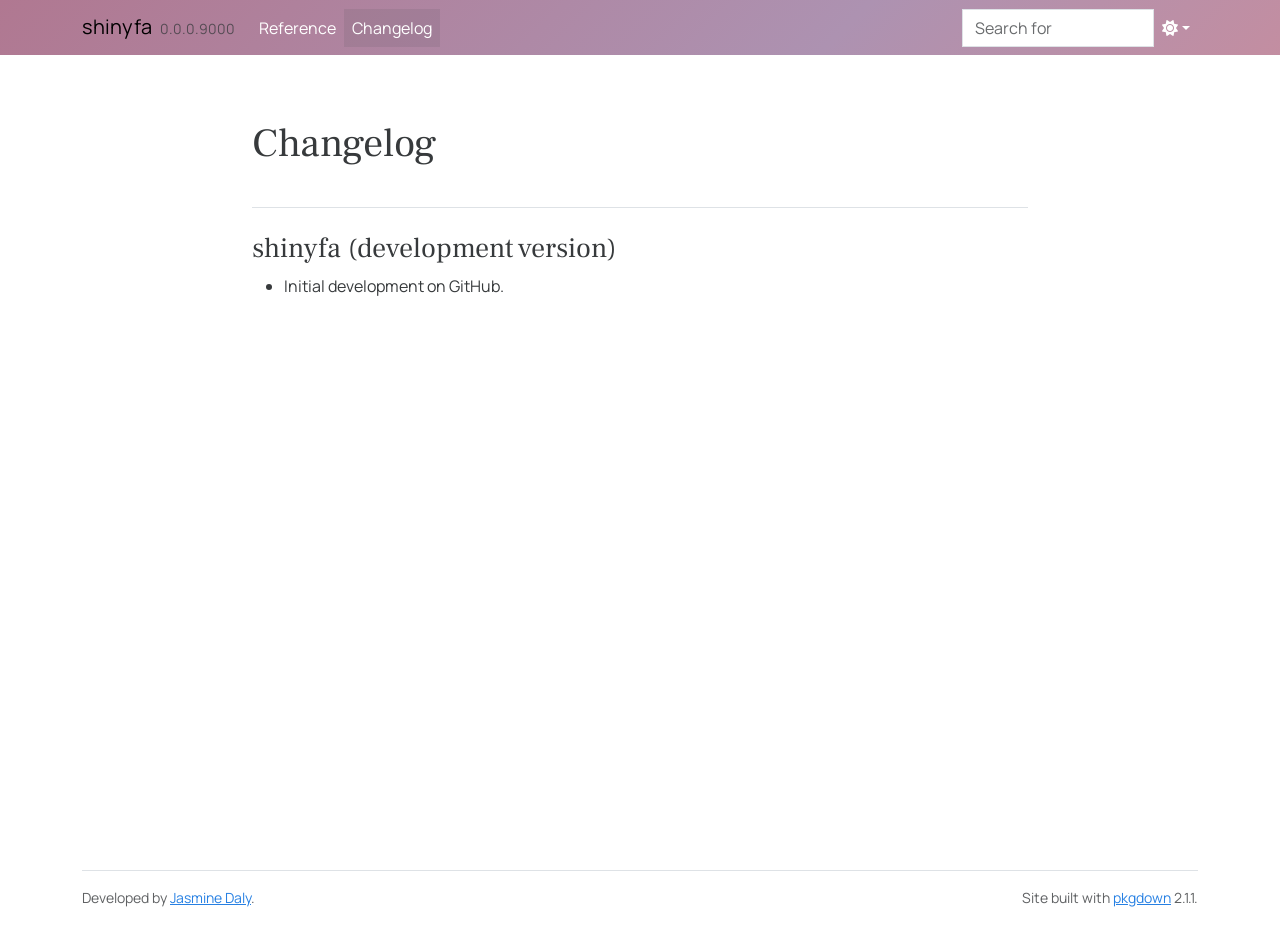
==== news/index.html @ 6a5ec62d "Deploying to gh-pages from @ dalyanalytics/shinyfa@bd648ef1d822976e173f4b2b2dd9120dbbefa6a3 🚀" ====
<!DOCTYPE html>
<!-- Generated by pkgdown: do not edit by hand --><html lang="en"><head><meta http-equiv="Content-Type" content="text/html; charset=UTF-8"><meta charset="utf-8"><meta http-equiv="X-UA-Compatible" content="IE=edge"><meta name="viewport" content="width=device-width, initial-scale=1, shrink-to-fit=no"><title>Changelog • shinyfa</title><script src="../lightswitch.js"></script><script src="../deps/jquery-3.6.0/jquery-3.6.0.min.js"></script><meta name="viewport" content="width=device-width, initial-scale=1, shrink-to-fit=no"><link href="../deps/bootstrap-5.3.1/bootstrap.min.css" rel="stylesheet"><script src="../deps/bootstrap-5.3.1/bootstrap.bundle.min.js"></script><link href="../deps/Manrope-0.4.9/font.css" rel="stylesheet"><link href="../deps/JetBrains_Mono-0.4.9/font.css" rel="stylesheet"><link href="../deps/Frank_Ruhl_Libre-0.4.9/font.css" rel="stylesheet"><link href="../deps/font-awesome-6.5.2/css/all.min.css" rel="stylesheet"><link href="../deps/font-awesome-6.5.2/css/v4-shims.min.css" rel="stylesheet"><script src="../deps/headroom-0.11.0/headroom.min.js"></script><script src="../deps/headroom-0.11.0/jQuery.headroom.min.js"></script><script src="../deps/bootstrap-toc-1.0.1/bootstrap-toc.min.js"></script><script src="../deps/clipboard.js-2.0.11/clipboard.min.js"></script><script src="../deps/search-1.0.0/autocomplete.jquery.min.js"></script><script src="../deps/search-1.0.0/fuse.min.js"></script><script src="../deps/search-1.0.0/mark.min.js"></script><!-- pkgdown --><script src="../pkgdown.js"></script><meta property="og:title" content="Changelog"></head><body><p>








  extra.css

  

  </p>
    <a href="#main" class="visually-hidden-focusable">Skip to contents</a>
    <style>
 .navbar {background: linear-gradient(-45deg, #F9B397, #D68A93, #AD92B1, #B07891); background-size: 200% 100%; animation: gradient 15s ease infinite;}
 @keyframes gradient { 0% { background-position: 0% 50%; } 50% { background-position: 100% 50%; } 100% { background-position: 0% 50%; }}
.navbar-nav .nav-link {color: white;}
</style><nav class="navbar navbar-expand-lg fixed-top " aria-label="Site navigation"><div class="container">

    <a class="navbar-brand me-2" href="../index.html">shinyfa</a>

    <small class="nav-text text-muted me-auto" data-bs-toggle="tooltip" data-bs-placement="bottom" title="">0.0.0.9000</small>


    <button class="navbar-toggler" type="button" data-bs-toggle="collapse" data-bs-target="#navbar" aria-controls="navbar" aria-expanded="false" aria-label="Toggle navigation">
      <span class="navbar-toggler-icon"></span>
    </button>

    <div id="navbar" class="collapse navbar-collapse ms-3">
      <ul class="navbar-nav me-auto"><li class="nav-item"><a class="nav-link" href="../reference/index.html">Reference</a></li>
<li class="active nav-item"><a class="nav-link" href="../news/index.html">Changelog</a></li>
      </ul><ul class="navbar-nav"><li class="nav-item"><form class="form-inline" role="search">
 <input class="form-control" type="search" name="search-input" id="search-input" autocomplete="off" aria-label="Search site" placeholder="Search for" data-search-index="../search.json"></form></li>
<li class="nav-item dropdown">
  <button class="nav-link dropdown-toggle" type="button" id="dropdown-lightswitch" data-bs-toggle="dropdown" aria-expanded="false" aria-haspopup="true" aria-label="Light switch"><span class="fa fa-sun"></span></button>
  <ul class="dropdown-menu dropdown-menu-end" aria-labelledby="dropdown-lightswitch"><li><button class="dropdown-item" data-bs-theme-value="light"><span class="fa fa-sun"></span> Light</button></li>
    <li><button class="dropdown-item" data-bs-theme-value="dark"><span class="fa fa-moon"></span> Dark</button></li>
    <li><button class="dropdown-item" data-bs-theme-value="auto"><span class="fa fa-adjust"></span> Auto</button></li>
  </ul></li>
      </ul></div>


  </div>
</nav><div class="container template-news">
<div class="row">
  <main id="main" class="col-md-9"><div class="page-header">

      <h1>Changelog</h1>

    </div>

    <div class="section level2">
<h2 class="pkg-version" data-toc-text="development version" id="shinyfa-development-version">shinyfa (development version)<a class="anchor" aria-label="anchor" href="#shinyfa-development-version"></a></h2>
<ul><li>Initial development on GitHub.</li>
</ul></div>
  </main></div>


    <footer><div class="pkgdown-footer-left">
  <p>Developed by <a href="https://www.dalyanalytics.com/" class="external-link">Jasmine Daly</a>.</p>
</div>

<div class="pkgdown-footer-right">
  <p>Site built with <a href="https://pkgdown.r-lib.org/" class="external-link">pkgdown</a> 2.1.1.</p>
</div>

    </footer></div>





  
</body></html>
---- deps/Manrope-0.4.9/font.css ----
/* cyrillic-ext */
@font-face {
  font-family: 'Manrope';
  font-style: normal;
  font-weight: 400;
  font-display: swap;
  src: url(xn7_YHE41ni1AdIRqAuZuw1Bx9mbZk79FN_P-bnBeA.woff2) format('woff2');
  unicode-range: U+0460-052F, U+1C80-1C8A, U+20B4, U+2DE0-2DFF, U+A640-A69F, U+FE2E-FE2F;
}
/* cyrillic */
@font-face {
  font-family: 'Manrope';
  font-style: normal;
  font-weight: 400;
  font-display: swap;
  src: url(xn7_YHE41ni1AdIRqAuZuw1Bx9mbZk79FN_G-bnBeA.woff2) format('woff2');
  unicode-range: U+0301, U+0400-045F, U+0490-0491, U+04B0-04B1, U+2116;
}
/* greek */
@font-face {
  font-family: 'Manrope';
  font-style: normal;
  font-weight: 400;
  font-display: swap;
  src: url(xn7_YHE41ni1AdIRqAuZuw1Bx9mbZk79FN_B-bnBeA.woff2) format('woff2');
  unicode-range: U+0370-0377, U+037A-037F, U+0384-038A, U+038C, U+038E-03A1, U+03A3-03FF;
}
/* vietnamese */
@font-face {
  font-family: 'Manrope';
  font-style: normal;
  font-weight: 400;
  font-display: swap;
  src: url(xn7_YHE41ni1AdIRqAuZuw1Bx9mbZk79FN_N-bnBeA.woff2) format('woff2');
  unicode-range: U+0102-0103, U+0110-0111, U+0128-0129, U+0168-0169, U+01A0-01A1, U+01AF-01B0, U+0300-0301, U+0303-0304, U+0308-0309, U+0323, U+0329, U+1EA0-1EF9, U+20AB;
}
/* latin-ext */
@font-face {
  font-family: 'Manrope';
  font-style: normal;
  font-weight: 400;
  font-display: swap;
  src: url(xn7_YHE41ni1AdIRqAuZuw1Bx9mbZk79FN_M-bnBeA.woff2) format('woff2');
  unicode-range: U+0100-02BA, U+02BD-02C5, U+02C7-02CC, U+02CE-02D7, U+02DD-02FF, U+0304, U+0308, U+0329, U+1D00-1DBF, U+1E00-1E9F, U+1EF2-1EFF, U+2020, U+20A0-20AB, U+20AD-20C0, U+2113, U+2C60-2C7F, U+A720-A7FF;
}
/* latin */
@font-face {
  font-family: 'Manrope';
  font-style: normal;
  font-weight: 400;
  font-display: swap;
  src: url(xn7_YHE41ni1AdIRqAuZuw1Bx9mbZk79FN_C-bk.woff2) format('woff2');
  unicode-range: U+0000-00FF, U+0131, U+0152-0153, U+02BB-02BC, U+02C6, U+02DA, U+02DC, U+0304, U+0308, U+0329, U+2000-206F, U+20AC, U+2122, U+2191, U+2193, U+2212, U+2215, U+FEFF, U+FFFD;
}
---- deps/JetBrains_Mono-0.4.9/font.css ----
/* cyrillic-ext */
@font-face {
  font-family: 'JetBrains Mono';
  font-style: normal;
  font-weight: 400;
  font-display: swap;
  src: url(tDbY2o-flEEny0FZhsfKu5WU4zr3E_BX0PnT8RD8yKxTN1OVgaY.woff2) format('woff2');
  unicode-range: U+0460-052F, U+1C80-1C8A, U+20B4, U+2DE0-2DFF, U+A640-A69F, U+FE2E-FE2F;
}
/* cyrillic */
@font-face {
  font-family: 'JetBrains Mono';
  font-style: normal;
  font-weight: 400;
  font-display: swap;
  src: url(tDbY2o-flEEny0FZhsfKu5WU4zr3E_BX0PnT8RD8yKxTPlOVgaY.woff2) format('woff2');
  unicode-range: U+0301, U+0400-045F, U+0490-0491, U+04B0-04B1, U+2116;
}
/* greek */
@font-face {
  font-family: 'JetBrains Mono';
  font-style: normal;
  font-weight: 400;
  font-display: swap;
  src: url(tDbY2o-flEEny0FZhsfKu5WU4zr3E_BX0PnT8RD8yKxTOVOVgaY.woff2) format('woff2');
  unicode-range: U+0370-0377, U+037A-037F, U+0384-038A, U+038C, U+038E-03A1, U+03A3-03FF;
}
/* vietnamese */
@font-face {
  font-family: 'JetBrains Mono';
  font-style: normal;
  font-weight: 400;
  font-display: swap;
  src: url(tDbY2o-flEEny0FZhsfKu5WU4zr3E_BX0PnT8RD8yKxTNVOVgaY.woff2) format('woff2');
  unicode-range: U+0102-0103, U+0110-0111, U+0128-0129, U+0168-0169, U+01A0-01A1, U+01AF-01B0, U+0300-0301, U+0303-0304, U+0308-0309, U+0323, U+0329, U+1EA0-1EF9, U+20AB;
}
/* latin-ext */
@font-face {
  font-family: 'JetBrains Mono';
  font-style: normal;
  font-weight: 400;
  font-display: swap;
  src: url(tDbY2o-flEEny0FZhsfKu5WU4zr3E_BX0PnT8RD8yKxTNFOVgaY.woff2) format('woff2');
  unicode-range: U+0100-02BA, U+02BD-02C5, U+02C7-02CC, U+02CE-02D7, U+02DD-02FF, U+0304, U+0308, U+0329, U+1D00-1DBF, U+1E00-1E9F, U+1EF2-1EFF, U+2020, U+20A0-20AB, U+20AD-20C0, U+2113, U+2C60-2C7F, U+A720-A7FF;
}
/* latin */
@font-face {
  font-family: 'JetBrains Mono';
  font-style: normal;
  font-weight: 400;
  font-display: swap;
  src: url(tDbY2o-flEEny0FZhsfKu5WU4zr3E_BX0PnT8RD8yKxTOlOV.woff2) format('woff2');
  unicode-range: U+0000-00FF, U+0131, U+0152-0153, U+02BB-02BC, U+02C6, U+02DA, U+02DC, U+0304, U+0308, U+0329, U+2000-206F, U+20AC, U+2122, U+2191, U+2193, U+2212, U+2215, U+FEFF, U+FFFD;
}
---- deps/Frank_Ruhl_Libre-0.4.9/font.css ----
/* hebrew */
@font-face {
  font-family: 'Frank Ruhl Libre';
  font-style: normal;
  font-weight: 400;
  font-display: swap;
  src: url(j8_96_fAw7jrcalD7oKYNX0QfAnPcbzNEEB7OoicBw7FYWqVNRVGEQ.woff2) format('woff2');
  unicode-range: U+0307-0308, U+0590-05FF, U+200C-2010, U+20AA, U+25CC, U+FB1D-FB4F;
}
/* latin-ext */
@font-face {
  font-family: 'Frank Ruhl Libre';
  font-style: normal;
  font-weight: 400;
  font-display: swap;
  src: url(j8_96_fAw7jrcalD7oKYNX0QfAnPcbzNEEB7OoicBw7FYWqZNRVGEQ.woff2) format('woff2');
  unicode-range: U+0100-02BA, U+02BD-02C5, U+02C7-02CC, U+02CE-02D7, U+02DD-02FF, U+0304, U+0308, U+0329, U+1D00-1DBF, U+1E00-1E9F, U+1EF2-1EFF, U+2020, U+20A0-20AB, U+20AD-20C0, U+2113, U+2C60-2C7F, U+A720-A7FF;
}
/* latin */
@font-face {
  font-family: 'Frank Ruhl Libre';
  font-style: normal;
  font-weight: 400;
  font-display: swap;
  src: url(j8_96_fAw7jrcalD7oKYNX0QfAnPcbzNEEB7OoicBw7FYWqXNRU.woff2) format('woff2');
  unicode-range: U+0000-00FF, U+0131, U+0152-0153, U+02BB-02BC, U+02C6, U+02DA, U+02DC, U+0304, U+0308, U+0329, U+2000-206F, U+20AC, U+2122, U+2191, U+2193, U+2212, U+2215, U+FEFF, U+FFFD;
}
---- deps/font-awesome-6.5.2/css/v4-shims.min.css ----
/*!
 * Font Awesome Free 6.5.2 by @fontawesome - https://fontawesome.com
 * License - https://fontawesome.com/license/free (Icons: CC BY 4.0, Fonts: SIL OFL 1.1, Code: MIT License)
 * Copyright 2024 Fonticons, Inc.
 */
.fa.fa-glass:before{content:"\f000"}.fa.fa-envelope-o{font-family:"Font Awesome 6 Free";font-weight:400}.fa.fa-envelope-o:before{content:"\f0e0"}.fa.fa-star-o{font-family:"Font Awesome 6 Free";font-weight:400}.fa.fa-star-o:before{content:"\f005"}.fa.fa-close:before,.fa.fa-remove:before{content:"\f00d"}.fa.fa-gear:before{content:"\f013"}.fa.fa-trash-o{font-family:"Font Awesome 6 Free";font-weight:400}.fa.fa-trash-o:before{content:"\f2ed"}.fa.fa-home:before{content:"\f015"}.fa.fa-file-o{font-family:"Font Awesome 6 Free";font-weight:400}.fa.fa-file-o:before{content:"\f15b"}.fa.fa-clock-o{font-family:"Font Awesome 6 Free";font-weight:400}.fa.fa-clock-o:before{content:"\f017"}.fa.fa-arrow-circle-o-down{font-family:"Font Awesome 6 Free";font-weight:400}.fa.fa-arrow-circle-o-down:before{content:"\f358"}.fa.fa-arrow-circle-o-up{font-family:"Font Awesome 6 Free";font-weight:400}.fa.fa-arrow-circle-o-up:before{content:"\f35b"}.fa.fa-play-circle-o{font-family:"Font Awesome 6 Free";font-weight:400}.fa.fa-play-circle-o:before{content:"\f144"}.fa.fa-repeat:before,.fa.fa-rotate-right:before{content:"\f01e"}.fa.fa-refresh:before{content:"\f021"}.fa.fa-list-alt{font-family:"Font Awesome 6 Free";font-weight:400}.fa.fa-list-alt:before{content:"\f022"}.fa.fa-dedent:before{content:"\f03b"}.fa.fa-video-camera:before{content:"\f03d"}.fa.fa-picture-o{font-family:"Font Awesome 6 Free";font-weight:400}.fa.fa-picture-o:before{content:"\f03e"}.fa.fa-photo{font-family:"Font Awesome 6 Free";font-weight:400}.fa.fa-photo:before{content:"\f03e"}.fa.fa-image{font-family:"Font Awesome 6 Free";font-weight:400}.fa.fa-image:before{content:"\f03e"}.fa.fa-map-marker:before{content:"\f3c5"}.fa.fa-pencil-square-o{font-family:"Font Awesome 6 Free";font-weight:400}.fa.fa-pencil-square-o:before{content:"\f044"}.fa.fa-edit{font-family:"Font Awesome 6 Free";font-weight:400}.fa.fa-edit:before{content:"\f044"}.fa.fa-share-square-o:before{content:"\f14d"}.fa.fa-check-square-o{font-family:"Font Awesome 6 Free";font-weight:400}.fa.fa-check-square-o:before{content:"\f14a"}.fa.fa-arrows:before{content:"\f0b2"}.fa.fa-times-circle-o{font-family:"Font Awesome 6 Free";font-weight:400}.fa.fa-times-circle-o:before{content:"\f057"}.fa.fa-check-circle-o{font-family:"Font Awesome 6 Free";font-weight:400}.fa.fa-check-circle-o:before{content:"\f058"}.fa.fa-mail-forward:before{content:"\f064"}.fa.fa-expand:before{content:"\f424"}.fa.fa-compress:before{content:"\f422"}.fa.fa-eye,.fa.fa-eye-slash{font-family:"Font Awesome 6 Free";font-weight:400}.fa.fa-warning:before{content:"\f071"}.fa.fa-calendar:before{content:"\f073"}.fa.fa-arrows-v:before{content:"\f338"}.fa.fa-arrows-h:before{content:"\f337"}.fa.fa-bar-chart-o:before,.fa.fa-bar-chart:before{content:"\e0e3"}.fa.fa-twitter-square{font-family:"Font Awesome 6 Brands";font-weight:400}.fa.fa-twitter-square:before{content:"\f081"}.fa.fa-facebook-square{font-family:"Font Awesome 6 Brands";font-weight:400}.fa.fa-facebook-square:before{content:"\f082"}.fa.fa-gears:before{content:"\f085"}.fa.fa-thumbs-o-up{font-family:"Font Awesome 6 Free";font-weight:400}.fa.fa-thumbs-o-up:before{content:"\f164"}.fa.fa-thumbs-o-down{font-family:"Font Awesome 6 Free";font-weight:400}.fa.fa-thumbs-o-down:before{content:"\f165"}.fa.fa-heart-o{font-family:"Font Awesome 6 Free";font-weight:400}.fa.fa-heart-o:before{content:"\f004"}.fa.fa-sign-out:before{content:"\f2f5"}.fa.fa-linkedin-square{font-family:"Font Awesome 6 Brands";font-weight:400}.fa.fa-linkedin-square:before{content:"\f08c"}.fa.fa-thumb-tack:before{content:"\f08d"}.fa.fa-external-link:before{content:"\f35d"}.fa.fa-sign-in:before{content:"\f2f6"}.fa.fa-github-square{font-family:"Font Awesome 6 Brands";font-weight:400}.fa.fa-github-square:before{content:"\f092"}.fa.fa-lemon-o{font-family:"Font Awesome 6 Free";font-weight:400}.fa.fa-lemon-o:before{content:"\f094"}.fa.fa-square-o{font-family:"Font Awesome 6 Free";font-weight:400}.fa.fa-square-o:before{content:"\f0c8"}.fa.fa-bookmark-o{font-family:"Font Awesome 6 Free";font-weight:400}.fa.fa-bookmark-o:before{content:"\f02e"}.fa.fa-facebook,.fa.fa-twitter{font-family:"Font Awesome 6 Brands";font-weight:400}.fa.fa-facebook:before{content:"\f39e"}.fa.fa-facebook-f{font-family:"Font Awesome 6 Brands";font-weight:400}.fa.fa-facebook-f:before{content:"\f39e"}.fa.fa-github{font-family:"Font Awesome 6 Brands";font-weight:400}.fa.fa-credit-card{font-family:"Font Awesome 6 Free";font-weight:400}.fa.fa-feed:before{content:"\f09e"}.fa.fa-hdd-o{font-family:"Font Awesome 6 Free";font-weight:400}.fa.fa-hdd-o:before{content:"\f0a0"}.fa.fa-hand-o-right{font-family:"Font Awesome 6 Free";font-weight:400}.fa.fa-hand-o-right:before{content:"\f0a4"}.fa.fa-hand-o-left{font-family:"Font Awesome 6 Free";font-weight:400}.fa.fa-hand-o-left:before{content:"\f0a5"}.fa.fa-hand-o-up{font-family:"Font Awesome 6 Free";font-weight:400}.fa.fa-hand-o-up:before{content:"\f0a6"}.fa.fa-hand-o-down{font-family:"Font Awesome 6 Free";font-weight:400}.fa.fa-hand-o-down:before{content:"\f0a7"}.fa.fa-globe:before{content:"\f57d"}.fa.fa-tasks:before{content:"\f828"}.fa.fa-arrows-alt:before{content:"\f31e"}.fa.fa-group:before{content:"\f0c0"}.fa.fa-chain:before{content:"\f0c1"}.fa.fa-cut:before{content:"\f0c4"}.fa.fa-files-o{font-family:"Font Awesome 6 Free";font-weight:400}.fa.fa-files-o:before{content:"\f0c5"}.fa.fa-floppy-o{font-family:"Font Awesome 6 Free";font-weight:400}.fa.fa-floppy-o:before{content:"\f0c7"}.fa.fa-save{font-family:"Font Awesome 6 Free";font-weight:400}.fa.fa-save:before{content:"\f0c7"}.fa.fa-navicon:before,.fa.fa-reorder:before{content:"\f0c9"}.fa.fa-magic:before{content:"\e2ca"}.fa.fa-pinterest,.fa.fa-pinterest-square{font-family:"Font Awesome 6 Brands";font-weight:400}.fa.fa-pinterest-square:before{content:"\f0d3"}.fa.fa-google-plus-square{font-family:"Font Awesome 6 Brands";font-weight:400}.fa.fa-google-plus-square:before{content:"\f0d4"}.fa.fa-google-plus{font-family:"Font Awesome 6 Brands";font-weight:400}.fa.fa-google-plus:before{content:"\f0d5"}.fa.fa-money:before{content:"\f3d1"}.fa.fa-unsorted:before{content:"\f0dc"}.fa.fa-sort-desc:before{content:"\f0dd"}.fa.fa-sort-asc:before{content:"\f0de"}.fa.fa-linkedin{font-family:"Font Awesome 6 Brands";font-weight:400}.fa.fa-linkedin:before{content:"\f0e1"}.fa.fa-rotate-left:before{content:"\f0e2"}.fa.fa-legal:before{content:"\f0e3"}.fa.fa-dashboard:before,.fa.fa-tachometer:before{content:"\f625"}.fa.fa-comment-o{font-family:"Font Awesome 6 Free";font-weight:400}.fa.fa-comment-o:before{content:"\f075"}.fa.fa-comments-o{font-family:"Font Awesome 6 Free";font-weight:400}.fa.fa-comments-o:before{content:"\f086"}.fa.fa-flash:before{content:"\f0e7"}.fa.fa-clipboard:before{content:"\f0ea"}.fa.fa-lightbulb-o{font-family:"Font Awesome 6 Free";font-weight:400}.fa.fa-lightbulb-o:before{content:"\f0eb"}.fa.fa-exchange:before{content:"\f362"}.fa.fa-cloud-download:before{content:"\f0ed"}.fa.fa-cloud-upload:before{content:"\f0ee"}.fa.fa-bell-o{font-family:"Font Awesome 6 Free";font-weight:400}.fa.fa-bell-o:before{content:"\f0f3"}.fa.fa-cutlery:before{content:"\f2e7"}.fa.fa-file-text-o{font-family:"Font Awesome 6 Free";font-weight:400}.fa.fa-file-text-o:before{content:"\f15c"}.fa.fa-building-o{font-family:"Font Awesome 6 Free";font-weight:400}.fa.fa-building-o:before{content:"\f1ad"}.fa.fa-hospital-o{font-family:"Font Awesome 6 Free";font-weight:400}.fa.fa-hospital-o:before{content:"\f0f8"}.fa.fa-tablet:before{content:"\f3fa"}.fa.fa-mobile-phone:before,.fa.fa-mobile:before{content:"\f3cd"}.fa.fa-circle-o{font-family:"Font Awesome 6 Free";font-weight:400}.fa.fa-circle-o:before{content:"\f111"}.fa.fa-mail-reply:before{content:"\f3e5"}.fa.fa-github-alt{font-family:"Font Awesome 6 Brands";font-weight:400}.fa.fa-folder-o{font-family:"Font Awesome 6 Free";font-weight:400}.fa.fa-folder-o:before{content:"\f07b"}.fa.fa-folder-open-o{font-family:"Font Awesome 6 Free";font-weight:400}.fa.fa-folder-open-o:before{content:"\f07c"}.fa.fa-smile-o{font-family:"Font Awesome 6 Free";font-weight:400}.fa.fa-smile-o:before{content:"\f118"}.fa.fa-frown-o{font-family:"Font Awesome 6 Free";font-weight:400}.fa.fa-frown-o:before{content:"\f119"}.fa.fa-meh-o{font-family:"Font Awesome 6 Free";font-weight:400}.fa.fa-meh-o:before{content:"\f11a"}.fa.fa-keyboard-o{font-family:"Font Awesome 6 Free";font-weight:400}.fa.fa-keyboard-o:before{content:"\f11c"}.fa.fa-flag-o{font-family:"Font Awesome 6 Free";font-weight:400}.fa.fa-flag-o:before{content:"\f024"}.fa.fa-mail-reply-all:before{content:"\f122"}.fa.fa-star-half-o{font-family:"Font Awesome 6 Free";font-weight:400}.fa.fa-star-half-o:before{content:"\f5c0"}.fa.fa-star-half-empty{font-family:"Font Awesome 6 Free";font-weight:400}.fa.fa-star-half-empty:before{content:"\f5c0"}.fa.fa-star-half-full{font-family:"Font Awesome 6 Free";font-weight:400}.fa.fa-star-half-full:before{content:"\f5c0"}.fa.fa-code-fork:before{content:"\f126"}.fa.fa-chain-broken:before,.fa.fa-unlink:before{content:"\f127"}.fa.fa-calendar-o{font-family:"Font Awesome 6 Free";font-weight:400}.fa.fa-calendar-o:before{content:"\f133"}.fa.fa-css3,.fa.fa-html5,.fa.fa-maxcdn{font-family:"Font Awesome 6 Brands";font-weight:400}.fa.fa-unlock-alt:before{content:"\f09c"}.fa.fa-minus-square-o{font-family:"Font Awesome 6 Free";font-weight:400}.fa.fa-minus-square-o:before{content:"\f146"}.fa.fa-level-up:before{content:"\f3bf"}.fa.fa-level-down:before{content:"\f3be"}.fa.fa-pencil-square:before{content:"\f14b"}.fa.fa-external-link-square:before{content:"\f360"}.fa.fa-compass{font-family:"Font Awesome 6 Free";font-weight:400}.fa.fa-caret-square-o-down{font-family:"Font Awesome 6 Free";font-weight:400}.fa.fa-caret-square-o-down:before{content:"\f150"}.fa.fa-toggle-down{font-family:"Font Awesome 6 Free";font-weight:400}.fa.fa-toggle-down:before{content:"\f150"}.fa.fa-caret-square-o-up{font-family:"Font Awesome 6 Free";font-weight:400}.fa.fa-caret-square-o-up:before{content:"\f151"}.fa.fa-toggle-up{font-family:"Font Awesome 6 Free";font-weight:400}.fa.fa-toggle-up:before{content:"\f151"}.fa.fa-caret-square-o-right{font-family:"Font Awesome 6 Free";font-weight:400}.fa.fa-caret-square-o-right:before{content:"\f152"}.fa.fa-toggle-right{font-family:"Font Awesome 6 Free";font-weight:400}.fa.fa-toggle-right:before{content:"\f152"}.fa.fa-eur:before,.fa.fa-euro:before{content:"\f153"}.fa.fa-gbp:before{content:"\f154"}.fa.fa-dollar:before,.fa.fa-usd:before{content:"\24"}.fa.fa-inr:before,.fa.fa-rupee:before{content:"\e1bc"}.fa.fa-cny:before,.fa.fa-jpy:before,.fa.fa-rmb:before,.fa.fa-yen:before{content:"\f157"}.fa.fa-rouble:before,.fa.fa-rub:before,.fa.fa-ruble:before{content:"\f158"}.fa.fa-krw:before,.fa.fa-won:before{content:"\f159"}.fa.fa-bitcoin,.fa.fa-btc{font-family:"Font Awesome 6 Brands";font-weight:400}.fa.fa-bitcoin:before{content:"\f15a"}.fa.fa-file-text:before{content:"\f15c"}.fa.fa-sort-alpha-asc:before{content:"\f15d"}.fa.fa-sort-alpha-desc:before{content:"\f881"}.fa.fa-sort-amount-asc:before{content:"\f884"}.fa.fa-sort-amount-desc:before{content:"\f160"}.fa.fa-sort-numeric-asc:before{content:"\f162"}.fa.fa-sort-numeric-desc:before{content:"\f886"}.fa.fa-youtube-square{font-family:"Font Awesome 6 Brands";font-weight:400}.fa.fa-youtube-square:before{content:"\f431"}.fa.fa-xing,.fa.fa-xing-square,.fa.fa-youtube{font-family:"Font Awesome 6 Brands";font-weight:400}.fa.fa-xing-square:before{content:"\f169"}.fa.fa-youtube-play{font-family:"Font Awesome 6 Brands";font-weight:400}.fa.fa-youtube-play:before{content:"\f167"}.fa.fa-adn,.fa.fa-bitbucket,.fa.fa-bitbucket-square,.fa.fa-dropbox,.fa.fa-flickr,.fa.fa-instagram,.fa.fa-stack-overflow{font-family:"Font Awesome 6 Brands";font-weight:400}.fa.fa-bitbucket-square:before{content:"\f171"}.fa.fa-tumblr,.fa.fa-tumblr-square{font-family:"Font Awesome 6 Brands";font-weight:400}.fa.fa-tumblr-square:before{content:"\f174"}.fa.fa-long-arrow-down:before{content:"\f309"}.fa.fa-long-arrow-up:before{content:"\f30c"}.fa.fa-long-arrow-left:before{content:"\f30a"}.fa.fa-long-arrow-right:before{content:"\f30b"}.fa.fa-android,.fa.fa-apple,.fa.fa-dribbble,.fa.fa-foursquare,.fa.fa-gittip,.fa.fa-gratipay,.fa.fa-linux,.fa.fa-skype,.fa.fa-trello,.fa.fa-windows{font-family:"Font Awesome 6 Brands";font-weight:400}.fa.fa-gittip:before{content:"\f184"}.fa.fa-sun-o{font-family:"Font Awesome 6 Free";font-weight:400}.fa.fa-sun-o:before{content:"\f185"}.fa.fa-moon-o{font-family:"Font Awesome 6 Free";font-weight:400}.fa.fa-moon-o:before{content:"\f186"}.fa.fa-pagelines,.fa.fa-renren,.fa.fa-stack-exchange,.fa.fa-vk,.fa.fa-weibo{font-family:"Font Awesome 6 Brands";font-weight:400}.fa.fa-arrow-circle-o-right{font-family:"Font Awesome 6 Free";font-weight:400}.fa.fa-arrow-circle-o-right:before{content:"\f35a"}.fa.fa-arrow-circle-o-left{font-family:"Font Awesome 6 Free";font-weight:400}.fa.fa-arrow-circle-o-left:before{content:"\f359"}.fa.fa-caret-square-o-left{font-family:"Font Awesome 6 Free";font-weight:400}.fa.fa-caret-square-o-left:before{content:"\f191"}.fa.fa-toggle-left{font-family:"Font Awesome 6 Free";font-weight:400}.fa.fa-toggle-left:before{content:"\f191"}.fa.fa-dot-circle-o{font-family:"Font Awesome 6 Free";font-weight:400}.fa.fa-dot-circle-o:before{content:"\f192"}.fa.fa-vimeo-square{font-family:"Font Awesome 6 Brands";font-weight:400}.fa.fa-vimeo-square:before{content:"\f194"}.fa.fa-try:before,.fa.fa-turkish-lira:before{content:"\e2bb"}.fa.fa-plus-square-o{font-family:"Font Awesome 6 Free";font-weight:400}.fa.fa-plus-square-o:before{content:"\f0fe"}.fa.fa-openid,.fa.fa-slack,.fa.fa-wordpress{font-family:"Font Awesome 6 Brands";font-weight:400}.fa.fa-bank:before,.fa.fa-institution:before{content:"\f19c"}.fa.fa-mortar-board:before{content:"\f19d"}.fa.fa-google,.fa.fa-reddit,.fa.fa-reddit-square,.fa.fa-yahoo{font-family:"Font Awesome 6 Brands";font-weight:400}.fa.fa-reddit-square:before{content:"\f1a2"}.fa.fa-behance,.fa.fa-behance-square,.fa.fa-delicious,.fa.fa-digg,.fa.fa-drupal,.fa.fa-joomla,.fa.fa-pied-piper-alt,.fa.fa-pied-piper-pp,.fa.fa-stumbleupon,.fa.fa-stumbleupon-circle{font-family:"Font Awesome 6 Brands";font-weight:400}.fa.fa-behance-square:before{content:"\f1b5"}.fa.fa-steam,.fa.fa-steam-square{font-family:"Font Awesome 6 Brands";font-weight:400}.fa.fa-steam-square:before{content:"\f1b7"}.fa.fa-automobile:before{content:"\f1b9"}.fa.fa-cab:before{content:"\f1ba"}.fa.fa-deviantart,.fa.fa-soundcloud,.fa.fa-spotify{font-family:"Font Awesome 6 Brands";font-weight:400}.fa.fa-file-pdf-o{font-family:"Font Awesome 6 Free";font-weight:400}.fa.fa-file-pdf-o:before{content:"\f1c1"}.fa.fa-file-word-o{font-family:"Font Awesome 6 Free";font-weight:400}.fa.fa-file-word-o:before{content:"\f1c2"}.fa.fa-file-excel-o{font-family:"Font Awesome 6 Free";font-weight:400}.fa.fa-file-excel-o:before{content:"\f1c3"}.fa.fa-file-powerpoint-o{font-family:"Font Awesome 6 Free";font-weight:400}.fa.fa-file-powerpoint-o:before{content:"\f1c4"}.fa.fa-file-image-o{font-family:"Font Awesome 6 Free";font-weight:400}.fa.fa-file-image-o:before{content:"\f1c5"}.fa.fa-file-photo-o{font-family:"Font Awesome 6 Free";font-weight:400}.fa.fa-file-photo-o:before{content:"\f1c5"}.fa.fa-file-picture-o{font-family:"Font Awesome 6 Free";font-weight:400}.fa.fa-file-picture-o:before{content:"\f1c5"}.fa.fa-file-archive-o{font-family:"Font Awesome 6 Free";font-weight:400}.fa.fa-file-archive-o:before{content:"\f1c6"}.fa.fa-file-zip-o{font-family:"Font Awesome 6 Free";font-weight:400}.fa.fa-file-zip-o:before{content:"\f1c6"}.fa.fa-file-audio-o{font-family:"Font Awesome 6 Free";font-weight:400}.fa.fa-file-audio-o:before{content:"\f1c7"}.fa.fa-file-sound-o{font-family:"Font Awesome 6 Free";font-weight:400}.fa.fa-file-sound-o:before{content:"\f1c7"}.fa.fa-file-video-o{font-family:"Font Awesome 6 Free";font-weight:400}.fa.fa-file-video-o:before{content:"\f1c8"}.fa.fa-file-movie-o{font-family:"Font Awesome 6 Free";font-weight:400}.fa.fa-file-movie-o:before{content:"\f1c8"}.fa.fa-file-code-o{font-family:"Font Awesome 6 Free";font-weight:400}.fa.fa-file-code-o:before{content:"\f1c9"}.fa.fa-codepen,.fa.fa-jsfiddle,.fa.fa-vine{font-family:"Font Awesome 6 Brands";font-weight:400}.fa.fa-life-bouy:before,.fa.fa-life-buoy:before,.fa.fa-life-saver:before,.fa.fa-support:before{content:"\f1cd"}.fa.fa-circle-o-notch:before{content:"\f1ce"}.fa.fa-ra,.fa.fa-rebel{font-family:"Font Awesome 6 Brands";font-weight:400}.fa.fa-ra:before{content:"\f1d0"}.fa.fa-resistance{font-family:"Font Awesome 6 Brands";font-weight:400}.fa.fa-resistance:before{content:"\f1d0"}.fa.fa-empire,.fa.fa-ge{font-family:"Font Awesome 6 Brands";font-weight:400}.fa.fa-ge:before{content:"\f1d1"}.fa.fa-git-square{font-family:"Font Awesome 6 Brands";font-weight:400}.fa.fa-git-square:before{content:"\f1d2"}.fa.fa-git,.fa.fa-hacker-news,.fa.fa-y-combinator-square{font-family:"Font Awesome 6 Brands";font-weight:400}.fa.fa-y-combinator-square:before{content:"\f1d4"}.fa.fa-yc-square{font-family:"Font Awesome 6 Brands";font-weight:400}.fa.fa-yc-square:before{content:"\f1d4"}.fa.fa-qq,.fa.fa-tencent-weibo,.fa.fa-wechat,.fa.fa-weixin{font-family:"Font Awesome 6 Brands";font-weight:400}.fa.fa-wechat:before{content:"\f1d7"}.fa.fa-send:before{content:"\f1d8"}.fa.fa-paper-plane-o{font-family:"Font Awesome 6 Free";font-weight:400}.fa.fa-paper-plane-o:before{content:"\f1d8"}.fa.fa-send-o{font-family:"Font Awesome 6 Free";font-weight:400}.fa.fa-send-o:before{content:"\f1d8"}.fa.fa-circle-thin{font-family:"Font Awesome 6 Free";font-weight:400}.fa.fa-circle-thin:before{content:"\f111"}.fa.fa-header:before{content:"\f1dc"}.fa.fa-futbol-o{font-family:"Font Awesome 6 Free";font-weight:400}.fa.fa-futbol-o:before{content:"\f1e3"}.fa.fa-soccer-ball-o{font-family:"Font Awesome 6 Free";font-weight:400}.fa.fa-soccer-ball-o:before{content:"\f1e3"}.fa.fa-slideshare,.fa.fa-twitch,.fa.fa-yelp{font-family:"Font Awesome 6 Brands";font-weight:400}.fa.fa-newspaper-o{font-family:"Font Awesome 6 Free";font-weight:400}.fa.fa-newspaper-o:before{content:"\f1ea"}.fa.fa-cc-amex,.fa.fa-cc-discover,.fa.fa-cc-mastercard,.fa.fa-cc-paypal,.fa.fa-cc-stripe,.fa.fa-cc-visa,.fa.fa-google-wallet,.fa.fa-paypal{font-family:"Font Awesome 6 Brands";font-weight:400}.fa.fa-bell-slash-o{font-family:"Font Awesome 6 Free";font-weight:400}.fa.fa-bell-slash-o:before{content:"\f1f6"}.fa.fa-trash:before{content:"\f2ed"}.fa.fa-copyright{font-family:"Font Awesome 6 Free";font-weight:400}.fa.fa-eyedropper:before{content:"\f1fb"}.fa.fa-area-chart:before{content:"\f1fe"}.fa.fa-pie-chart:before{content:"\f200"}.fa.fa-line-chart:before{content:"\f201"}.fa.fa-lastfm,.fa.fa-lastfm-square{font-family:"Font Awesome 6 Brands";font-weight:400}.fa.fa-lastfm-square:before{content:"\f203"}.fa.fa-angellist,.fa.fa-ioxhost{font-family:"Font Awesome 6 Brands";font-weight:400}.fa.fa-cc{font-family:"Font Awesome 6 Free";font-weight:400}.fa.fa-cc:before{content:"\f20a"}.fa.fa-ils:before,.fa.fa-shekel:before,.fa.fa-sheqel:before{content:"\f20b"}.fa.fa-buysellads,.fa.fa-connectdevelop,.fa.fa-dashcube,.fa.fa-forumbee,.fa.fa-leanpub,.fa.fa-sellsy,.fa.fa-shirtsinbulk,.fa.fa-simplybuilt,.fa.fa-skyatlas{font-family:"Font Awesome 6 Brands";font-weight:400}.fa.fa-diamond{font-family:"Font Awesome 6 Free";font-weight:400}.fa.fa-diamond:before{content:"\f3a5"}.fa.fa-intersex:before,.fa.fa-transgender:before{content:"\f224"}.fa.fa-transgender-alt:before{content:"\f225"}.fa.fa-facebook-official{font-family:"Font Awesome 6 Brands";font-weight:400}.fa.fa-facebook-official:before{content:"\f09a"}.fa.fa-pinterest-p,.fa.fa-whatsapp{font-family:"Font Awesome 6 Brands";font-weight:400}.fa.fa-hotel:before{content:"\f236"}.fa.fa-medium,.fa.fa-viacoin,.fa.fa-y-combinator,.fa.fa-yc{font-family:"Font Awesome 6 Brands";font-weight:400}.fa.fa-yc:before{content:"\f23b"}.fa.fa-expeditedssl,.fa.fa-opencart,.fa.fa-optin-monster{font-family:"Font Awesome 6 Brands";font-weight:400}.fa.fa-battery-4:before,.fa.fa-battery:before{content:"\f240"}.fa.fa-battery-3:before{content:"\f241"}.fa.fa-battery-2:before{content:"\f242"}.fa.fa-battery-1:before{content:"\f243"}.fa.fa-battery-0:before{content:"\f244"}.fa.fa-object-group,.fa.fa-object-ungroup,.fa.fa-sticky-note-o{font-family:"Font Awesome 6 Free";font-weight:400}.fa.fa-sticky-note-o:before{content:"\f249"}.fa.fa-cc-diners-club,.fa.fa-cc-jcb{font-family:"Font Awesome 6 Brands";font-weight:400}.fa.fa-clone{font-family:"Font Awesome 6 Free";font-weight:400}.fa.fa-hourglass-o:before{content:"\f254"}.fa.fa-hourglass-1:before{content:"\f251"}.fa.fa-hourglass-2:before{content:"\f252"}.fa.fa-hourglass-3:before{content:"\f253"}.fa.fa-hand-rock-o{font-family:"Font Awesome 6 Free";font-weight:400}.fa.fa-hand-rock-o:before{content:"\f255"}.fa.fa-hand-grab-o{font-family:"Font Awesome 6 Free";font-weight:400}.fa.fa-hand-grab-o:before{content:"\f255"}.fa.fa-hand-paper-o{font-family:"Font Awesome 6 Free";font-weight:400}.fa.fa-hand-paper-o:before{content:"\f256"}.fa.fa-hand-stop-o{font-family:"Font Awesome 6 Free";font-weight:400}.fa.fa-hand-stop-o:before{content:"\f256"}.fa.fa-hand-scissors-o{font-family:"Font Awesome 6 Free";font-weight:400}.fa.fa-hand-scissors-o:before{content:"\f257"}.fa.fa-hand-lizard-o{font-family:"Font Awesome 6 Free";font-weight:400}.fa.fa-hand-lizard-o:before{content:"\f258"}.fa.fa-hand-spock-o{font-family:"Font Awesome 6 Free";font-weight:400}.fa.fa-hand-spock-o:before{content:"\f259"}.fa.fa-hand-pointer-o{font-family:"Font Awesome 6 Free";font-weight:400}.fa.fa-hand-pointer-o:before{content:"\f25a"}.fa.fa-hand-peace-o{font-family:"Font Awesome 6 Free";font-weight:400}.fa.fa-hand-peace-o:before{content:"\f25b"}.fa.fa-registered{font-family:"Font Awesome 6 Free";font-weight:400}.fa.fa-creative-commons,.fa.fa-gg,.fa.fa-gg-circle,.fa.fa-odnoklassniki,.fa.fa-odnoklassniki-square{font-family:"Font Awesome 6 Brands";font-weight:400}.fa.fa-odnoklassniki-square:before{content:"\f264"}.fa.fa-chrome,.fa.fa-firefox,.fa.fa-get-pocket,.fa.fa-internet-explorer,.fa.fa-opera,.fa.fa-safari,.fa.fa-wikipedia-w{font-family:"Font Awesome 6 Brands";font-weight:400}.fa.fa-television:before{content:"\f26c"}.fa.fa-500px,.fa.fa-amazon,.fa.fa-contao{font-family:"Font Awesome 6 Brands";font-weight:400}.fa.fa-calendar-plus-o{font-family:"Font Awesome 6 Free";font-weight:400}.fa.fa-calendar-plus-o:before{content:"\f271"}.fa.fa-calendar-minus-o{font-family:"Font Awesome 6 Free";font-weight:400}.fa.fa-calendar-minus-o:before{content:"\f272"}.fa.fa-calendar-times-o{font-family:"Font Awesome 6 Free";font-weight:400}.fa.fa-calendar-times-o:before{content:"\f273"}.fa.fa-calendar-check-o{font-family:"Font Awesome 6 Free";font-weight:400}.fa.fa-calendar-check-o:before{content:"\f274"}.fa.fa-map-o{font-family:"Font Awesome 6 Free";font-weight:400}.fa.fa-map-o:before{content:"\f279"}.fa.fa-commenting:before{content:"\f4ad"}.fa.fa-commenting-o{font-family:"Font Awesome 6 Free";font-weight:400}.fa.fa-commenting-o:before{content:"\f4ad"}.fa.fa-houzz,.fa.fa-vimeo{font-family:"Font Awesome 6 Brands";font-weight:400}.fa.fa-vimeo:before{content:"\f27d"}.fa.fa-black-tie,.fa.fa-edge,.fa.fa-fonticons,.fa.fa-reddit-alien{font-family:"Font Awesome 6 Brands";font-weight:400}.fa.fa-credit-card-alt:before{content:"\f09d"}.fa.fa-codiepie,.fa.fa-fort-awesome,.fa.fa-mixcloud,.fa.fa-modx,.fa.fa-product-hunt,.fa.fa-scribd,.fa.fa-usb{font-family:"Font Awesome 6 Brands";font-weight:400}.fa.fa-pause-circle-o{font-family:"Font Awesome 6 Free";font-weight:400}.fa.fa-pause-circle-o:before{content:"\f28b"}.fa.fa-stop-circle-o{font-family:"Font Awesome 6 Free";font-weight:400}.fa.fa-stop-circle-o:before{content:"\f28d"}.fa.fa-bluetooth,.fa.fa-bluetooth-b,.fa.fa-envira,.fa.fa-gitlab,.fa.fa-wheelchair-alt,.fa.fa-wpbeginner,.fa.fa-wpforms{font-family:"Font Awesome 6 Brands";font-weight:400}.fa.fa-wheelchair-alt:before{content:"\f368"}.fa.fa-question-circle-o{font-family:"Font Awesome 6 Free";font-weight:400}.fa.fa-question-circle-o:before{content:"\f059"}.fa.fa-volume-control-phone:before{content:"\f2a0"}.fa.fa-asl-interpreting:before{content:"\f2a3"}.fa.fa-deafness:before,.fa.fa-hard-of-hearing:before{content:"\f2a4"}.fa.fa-glide,.fa.fa-glide-g{font-family:"Font Awesome 6 Brands";font-weight:400}.fa.fa-signing:before{content:"\f2a7"}.fa.fa-viadeo,.fa.fa-viadeo-square{font-family:"Font Awesome 6 Brands";font-weight:400}.fa.fa-viadeo-square:before{content:"\f2aa"}.fa.fa-snapchat,.fa.fa-snapchat-ghost{font-family:"Font Awesome 6 Brands";font-weight:400}.fa.fa-snapchat-ghost:before{content:"\f2ab"}.fa.fa-snapchat-square{font-family:"Font Awesome 6 Brands";font-weight:400}.fa.fa-snapchat-square:before{content:"\f2ad"}.fa.fa-first-order,.fa.fa-google-plus-official,.fa.fa-pied-piper,.fa.fa-themeisle,.fa.fa-yoast{font-family:"Font Awesome 6 Brands";font-weight:400}.fa.fa-google-plus-official:before{content:"\f2b3"}.fa.fa-google-plus-circle{font-family:"Font Awesome 6 Brands";font-weight:400}.fa.fa-google-plus-circle:before{content:"\f2b3"}.fa.fa-fa,.fa.fa-font-awesome{font-family:"Font Awesome 6 Brands";font-weight:400}.fa.fa-fa:before{content:"\f2b4"}.fa.fa-handshake-o{font-family:"Font Awesome 6 Free";font-weight:400}.fa.fa-handshake-o:before{content:"\f2b5"}.fa.fa-envelope-open-o{font-family:"Font Awesome 6 Free";font-weight:400}.fa.fa-envelope-open-o:before{content:"\f2b6"}.fa.fa-linode{font-family:"Font Awesome 6 Brands";font-weight:400}.fa.fa-address-book-o{font-family:"Font Awesome 6 Free";font-weight:400}.fa.fa-address-book-o:before{content:"\f2b9"}.fa.fa-vcard:before{content:"\f2bb"}.fa.fa-address-card-o{font-family:"Font Awesome 6 Free";font-weight:400}.fa.fa-address-card-o:before{content:"\f2bb"}.fa.fa-vcard-o{font-family:"Font Awesome 6 Free";font-weight:400}.fa.fa-vcard-o:before{content:"\f2bb"}.fa.fa-user-circle-o{font-family:"Font Awesome 6 Free";font-weight:400}.fa.fa-user-circle-o:before{content:"\f2bd"}.fa.fa-user-o{font-family:"Font Awesome 6 Free";font-weight:400}.fa.fa-user-o:before{content:"\f007"}.fa.fa-id-badge{font-family:"Font Awesome 6 Free";font-weight:400}.fa.fa-drivers-license:before{content:"\f2c2"}.fa.fa-id-card-o{font-family:"Font Awesome 6 Free";font-weight:400}.fa.fa-id-card-o:before{content:"\f2c2"}.fa.fa-drivers-license-o{font-family:"Font Awesome 6 Free";font-weight:400}.fa.fa-drivers-license-o:before{content:"\f2c2"}.fa.fa-free-code-camp,.fa.fa-quora,.fa.fa-telegram{font-family:"Font Awesome 6 Brands";font-weight:400}.fa.fa-thermometer-4:before,.fa.fa-thermometer:before{content:"\f2c7"}.fa.fa-thermometer-3:before{content:"\f2c8"}.fa.fa-thermometer-2:before{content:"\f2c9"}.fa.fa-thermometer-1:before{content:"\f2ca"}.fa.fa-thermometer-0:before{content:"\f2cb"}.fa.fa-bathtub:before,.fa.fa-s15:before{content:"\f2cd"}.fa.fa-window-maximize,.fa.fa-window-restore{font-family:"Font Awesome 6 Free";font-weight:400}.fa.fa-times-rectangle:before{content:"\f410"}.fa.fa-window-close-o{font-family:"Font Awesome 6 Free";font-weight:400}.fa.fa-window-close-o:before{content:"\f410"}.fa.fa-times-rectangle-o{font-family:"Font Awesome 6 Free";font-weight:400}.fa.fa-times-rectangle-o:before{content:"\f410"}.fa.fa-bandcamp,.fa.fa-eercast,.fa.fa-etsy,.fa.fa-grav,.fa.fa-imdb,.fa.fa-ravelry{font-family:"Font Awesome 6 Brands";font-weight:400}.fa.fa-eercast:before{content:"\f2da"}.fa.fa-snowflake-o{font-family:"Font Awesome 6 Free";font-weight:400}.fa.fa-snowflake-o:before{content:"\f2dc"}.fa.fa-meetup,.fa.fa-superpowers,.fa.fa-wpexplorer{font-family:"Font Awesome 6 Brands";font-weight:400}
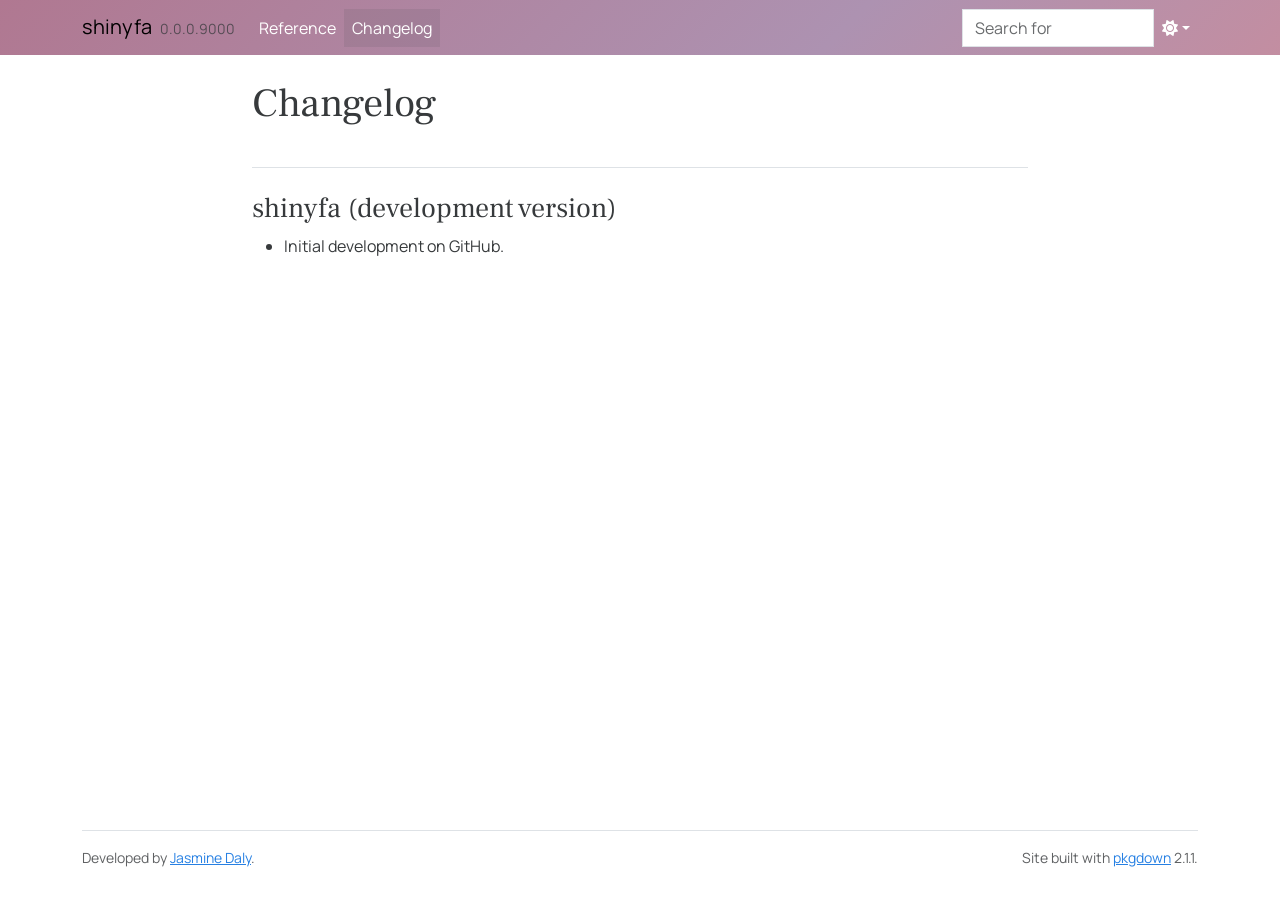
==== commit 0ba781e6: "Deploying to gh-pages from @ dalyanalytics/shinyfa@afe64b0dcf4eeb0c8e1cc9048f889389d8e5949a 🚀" ====
--- a/news/index.html
+++ b/news/index.html
@@ -1,18 +1,5 @@
 <!DOCTYPE html>
-<!-- Generated by pkgdown: do not edit by hand --><html lang="en"><head><meta http-equiv="Content-Type" content="text/html; charset=UTF-8"><meta charset="utf-8"><meta http-equiv="X-UA-Compatible" content="IE=edge"><meta name="viewport" content="width=device-width, initial-scale=1, shrink-to-fit=no"><title>Changelog • shinyfa</title><script src="../lightswitch.js"></script><script src="../deps/jquery-3.6.0/jquery-3.6.0.min.js"></script><meta name="viewport" content="width=device-width, initial-scale=1, shrink-to-fit=no"><link href="../deps/bootstrap-5.3.1/bootstrap.min.css" rel="stylesheet"><script src="../deps/bootstrap-5.3.1/bootstrap.bundle.min.js"></script><link href="../deps/Manrope-0.4.9/font.css" rel="stylesheet"><link href="../deps/JetBrains_Mono-0.4.9/font.css" rel="stylesheet"><link href="../deps/Frank_Ruhl_Libre-0.4.9/font.css" rel="stylesheet"><link href="../deps/font-awesome-6.5.2/css/all.min.css" rel="stylesheet"><link href="../deps/font-awesome-6.5.2/css/v4-shims.min.css" rel="stylesheet"><script src="../deps/headroom-0.11.0/headroom.min.js"></script><script src="../deps/headroom-0.11.0/jQuery.headroom.min.js"></script><script src="../deps/bootstrap-toc-1.0.1/bootstrap-toc.min.js"></script><script src="../deps/clipboard.js-2.0.11/clipboard.min.js"></script><script src="../deps/search-1.0.0/autocomplete.jquery.min.js"></script><script src="../deps/search-1.0.0/fuse.min.js"></script><script src="../deps/search-1.0.0/mark.min.js"></script><!-- pkgdown --><script src="../pkgdown.js"></script><meta property="og:title" content="Changelog"></head><body><p>
-
-
-
-
-
-
-
-
-  extra.css
-
-  
-
-  </p>
+<!-- Generated by pkgdown: do not edit by hand --><html lang="en"><head><meta http-equiv="Content-Type" content="text/html; charset=UTF-8"><meta charset="utf-8"><meta http-equiv="X-UA-Compatible" content="IE=edge"><meta name="viewport" content="width=device-width, initial-scale=1, shrink-to-fit=no"><title>Changelog • shinyfa</title><script src="../lightswitch.js"></script><script src="../deps/jquery-3.6.0/jquery-3.6.0.min.js"></script><meta name="viewport" content="width=device-width, initial-scale=1, shrink-to-fit=no"><link href="../deps/bootstrap-5.3.1/bootstrap.min.css" rel="stylesheet"><script src="../deps/bootstrap-5.3.1/bootstrap.bundle.min.js"></script><link href="../deps/Manrope-0.4.9/font.css" rel="stylesheet"><link href="../deps/JetBrains_Mono-0.4.9/font.css" rel="stylesheet"><link href="../deps/Frank_Ruhl_Libre-0.4.9/font.css" rel="stylesheet"><link href="../deps/font-awesome-6.5.2/css/all.min.css" rel="stylesheet"><link href="../deps/font-awesome-6.5.2/css/v4-shims.min.css" rel="stylesheet"><script src="../deps/headroom-0.11.0/headroom.min.js"></script><script src="../deps/headroom-0.11.0/jQuery.headroom.min.js"></script><script src="../deps/bootstrap-toc-1.0.1/bootstrap-toc.min.js"></script><script src="../deps/clipboard.js-2.0.11/clipboard.min.js"></script><script src="../deps/search-1.0.0/autocomplete.jquery.min.js"></script><script src="../deps/search-1.0.0/fuse.min.js"></script><script src="../deps/search-1.0.0/mark.min.js"></script><!-- pkgdown --><script src="../pkgdown.js"></script><meta property="og:title" content="Changelog"></head><body>
     <a href="#main" class="visually-hidden-focusable">Skip to contents</a>
     <style>
  .navbar {background: linear-gradient(-45deg, #F9B397, #D68A93, #AD92B1, #B07891); background-size: 200% 100%; animation: gradient 15s ease infinite;}
@@ -73,6 +60,5 @@
 
 
 
-  
-</body></html>
+  </body></html>
 
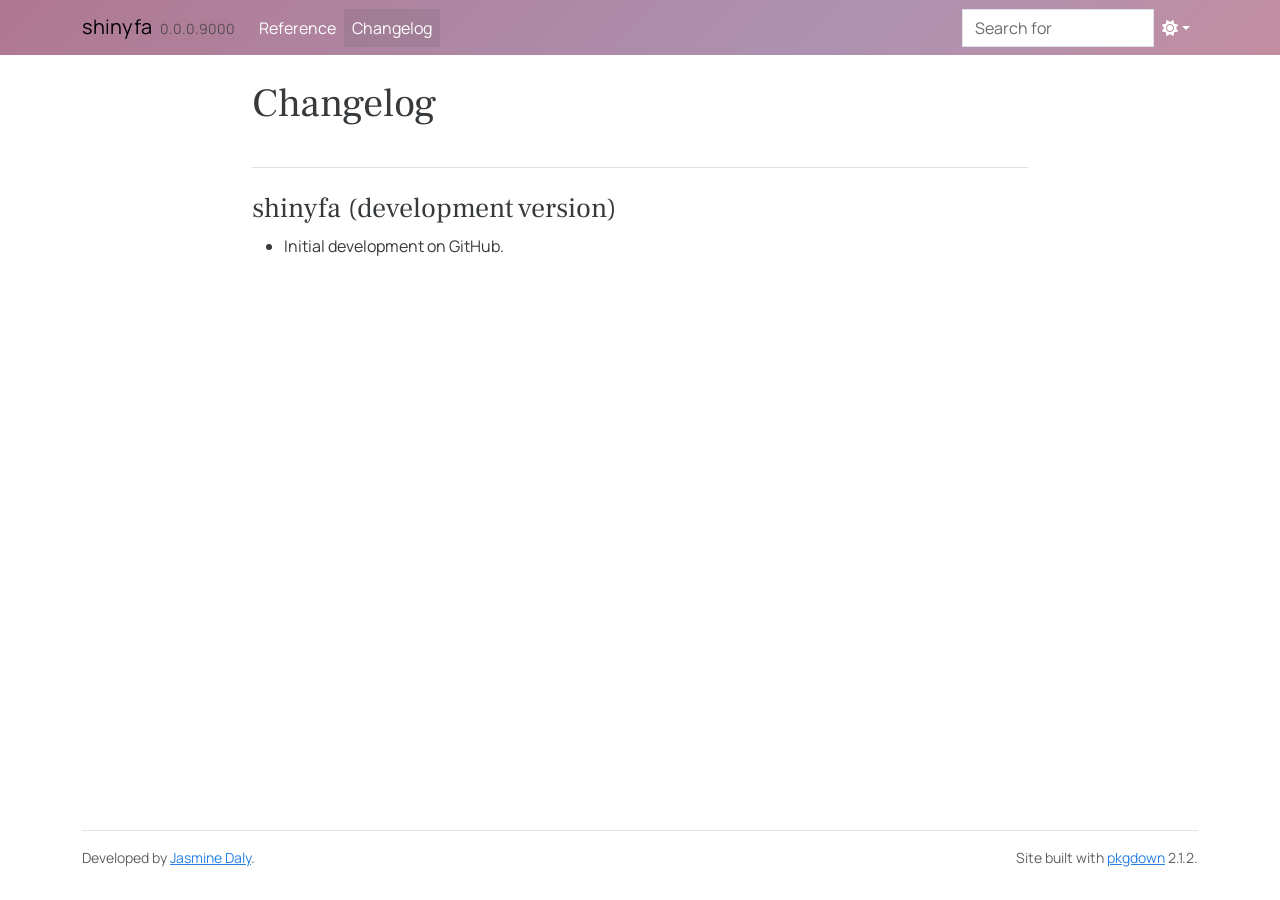
==== commit 88534b7e: "Deploying to gh-pages from @ dalyanalytics/shinyfa@266b15449687632a6b1ed04246519b5d14ea5344 🚀" ====
--- a/news/index.html
+++ b/news/index.html
@@ -1,5 +1,5 @@
 <!DOCTYPE html>
-<!-- Generated by pkgdown: do not edit by hand --><html lang="en"><head><meta http-equiv="Content-Type" content="text/html; charset=UTF-8"><meta charset="utf-8"><meta http-equiv="X-UA-Compatible" content="IE=edge"><meta name="viewport" content="width=device-width, initial-scale=1, shrink-to-fit=no"><title>Changelog • shinyfa</title><script src="../lightswitch.js"></script><script src="../deps/jquery-3.6.0/jquery-3.6.0.min.js"></script><meta name="viewport" content="width=device-width, initial-scale=1, shrink-to-fit=no"><link href="../deps/bootstrap-5.3.1/bootstrap.min.css" rel="stylesheet"><script src="../deps/bootstrap-5.3.1/bootstrap.bundle.min.js"></script><link href="../deps/Manrope-0.4.9/font.css" rel="stylesheet"><link href="../deps/JetBrains_Mono-0.4.9/font.css" rel="stylesheet"><link href="../deps/Frank_Ruhl_Libre-0.4.9/font.css" rel="stylesheet"><link href="../deps/font-awesome-6.5.2/css/all.min.css" rel="stylesheet"><link href="../deps/font-awesome-6.5.2/css/v4-shims.min.css" rel="stylesheet"><script src="../deps/headroom-0.11.0/headroom.min.js"></script><script src="../deps/headroom-0.11.0/jQuery.headroom.min.js"></script><script src="../deps/bootstrap-toc-1.0.1/bootstrap-toc.min.js"></script><script src="../deps/clipboard.js-2.0.11/clipboard.min.js"></script><script src="../deps/search-1.0.0/autocomplete.jquery.min.js"></script><script src="../deps/search-1.0.0/fuse.min.js"></script><script src="../deps/search-1.0.0/mark.min.js"></script><!-- pkgdown --><script src="../pkgdown.js"></script><meta property="og:title" content="Changelog"></head><body>
+<!-- Generated by pkgdown: do not edit by hand --><html lang="en"><head><meta http-equiv="Content-Type" content="text/html; charset=UTF-8"><meta charset="utf-8"><meta http-equiv="X-UA-Compatible" content="IE=edge"><meta name="viewport" content="width=device-width, initial-scale=1, shrink-to-fit=no"><title>Changelog • shinyfa</title><script src="../lightswitch.js"></script><script src="../deps/jquery-3.6.0/jquery-3.6.0.min.js"></script><meta name="viewport" content="width=device-width, initial-scale=1, shrink-to-fit=no"><link href="../deps/bootstrap-5.3.1/bootstrap.min.css" rel="stylesheet"><script src="../deps/bootstrap-5.3.1/bootstrap.bundle.min.js"></script><link href="../deps/Manrope-0.4.10/font.css" rel="stylesheet"><link href="../deps/JetBrains_Mono-0.4.10/font.css" rel="stylesheet"><link href="../deps/Frank_Ruhl_Libre-0.4.10/font.css" rel="stylesheet"><link href="../deps/font-awesome-6.5.2/css/all.min.css" rel="stylesheet"><link href="../deps/font-awesome-6.5.2/css/v4-shims.min.css" rel="stylesheet"><script src="../deps/headroom-0.11.0/headroom.min.js"></script><script src="../deps/headroom-0.11.0/jQuery.headroom.min.js"></script><script src="../deps/bootstrap-toc-1.0.1/bootstrap-toc.min.js"></script><script src="../deps/clipboard.js-2.0.11/clipboard.min.js"></script><script src="../deps/search-1.0.0/autocomplete.jquery.min.js"></script><script src="../deps/search-1.0.0/fuse.min.js"></script><script src="../deps/search-1.0.0/mark.min.js"></script><!-- pkgdown --><script src="../pkgdown.js"></script><meta property="og:title" content="Changelog"></head><body>
     <a href="#main" class="visually-hidden-focusable">Skip to contents</a>
     <style>
  .navbar {background: linear-gradient(-45deg, #F9B397, #D68A93, #AD92B1, #B07891); background-size: 200% 100%; animation: gradient 15s ease infinite;}
@@ -51,7 +51,7 @@
 </div>
 
 <div class="pkgdown-footer-right">
-  <p>Site built with <a href="https://pkgdown.r-lib.org/" class="external-link">pkgdown</a> 2.1.1.</p>
+  <p>Site built with <a href="https://pkgdown.r-lib.org/" class="external-link">pkgdown</a> 2.1.2.</p>
 </div>
 
     </footer></div>
--- a/deps/Manrope-0.4.10/font.css
+++ b/deps/Manrope-0.4.10/font.css
@@ -0,0 +1,54 @@
+/* cyrillic-ext */
+@font-face {
+  font-family: 'Manrope';
+  font-style: normal;
+  font-weight: 400;
+  font-display: swap;
+  src: url(xn7_YHE41ni1AdIRqAuZuw1Bx9mbZk79FN_P-bnBeA.woff2) format('woff2');
+  unicode-range: U+0460-052F, U+1C80-1C8A, U+20B4, U+2DE0-2DFF, U+A640-A69F, U+FE2E-FE2F;
+}
+/* cyrillic */
+@font-face {
+  font-family: 'Manrope';
+  font-style: normal;
+  font-weight: 400;
+  font-display: swap;
+  src: url(xn7_YHE41ni1AdIRqAuZuw1Bx9mbZk79FN_G-bnBeA.woff2) format('woff2');
+  unicode-range: U+0301, U+0400-045F, U+0490-0491, U+04B0-04B1, U+2116;
+}
+/* greek */
+@font-face {
+  font-family: 'Manrope';
+  font-style: normal;
+  font-weight: 400;
+  font-display: swap;
+  src: url(xn7_YHE41ni1AdIRqAuZuw1Bx9mbZk79FN_B-bnBeA.woff2) format('woff2');
+  unicode-range: U+0370-0377, U+037A-037F, U+0384-038A, U+038C, U+038E-03A1, U+03A3-03FF;
+}
+/* vietnamese */
+@font-face {
+  font-family: 'Manrope';
+  font-style: normal;
+  font-weight: 400;
+  font-display: swap;
+  src: url(xn7_YHE41ni1AdIRqAuZuw1Bx9mbZk79FN_N-bnBeA.woff2) format('woff2');
+  unicode-range: U+0102-0103, U+0110-0111, U+0128-0129, U+0168-0169, U+01A0-01A1, U+01AF-01B0, U+0300-0301, U+0303-0304, U+0308-0309, U+0323, U+0329, U+1EA0-1EF9, U+20AB;
+}
+/* latin-ext */
+@font-face {
+  font-family: 'Manrope';
+  font-style: normal;
+  font-weight: 400;
+  font-display: swap;
+  src: url(xn7_YHE41ni1AdIRqAuZuw1Bx9mbZk79FN_M-bnBeA.woff2) format('woff2');
+  unicode-range: U+0100-02BA, U+02BD-02C5, U+02C7-02CC, U+02CE-02D7, U+02DD-02FF, U+0304, U+0308, U+0329, U+1D00-1DBF, U+1E00-1E9F, U+1EF2-1EFF, U+2020, U+20A0-20AB, U+20AD-20C0, U+2113, U+2C60-2C7F, U+A720-A7FF;
+}
+/* latin */
+@font-face {
+  font-family: 'Manrope';
+  font-style: normal;
+  font-weight: 400;
+  font-display: swap;
+  src: url(xn7_YHE41ni1AdIRqAuZuw1Bx9mbZk79FN_C-bk.woff2) format('woff2');
+  unicode-range: U+0000-00FF, U+0131, U+0152-0153, U+02BB-02BC, U+02C6, U+02DA, U+02DC, U+0304, U+0308, U+0329, U+2000-206F, U+20AC, U+2122, U+2191, U+2193, U+2212, U+2215, U+FEFF, U+FFFD;
+}
--- a/deps/JetBrains_Mono-0.4.10/font.css
+++ b/deps/JetBrains_Mono-0.4.10/font.css
@@ -0,0 +1,54 @@
+/* cyrillic-ext */
+@font-face {
+  font-family: 'JetBrains Mono';
+  font-style: normal;
+  font-weight: 400;
+  font-display: swap;
+  src: url(tDbY2o-flEEny0FZhsfKu5WU4zr3E_BX0PnT8RD8yKxTN1OVgaY.woff2) format('woff2');
+  unicode-range: U+0460-052F, U+1C80-1C8A, U+20B4, U+2DE0-2DFF, U+A640-A69F, U+FE2E-FE2F;
+}
+/* cyrillic */
+@font-face {
+  font-family: 'JetBrains Mono';
+  font-style: normal;
+  font-weight: 400;
+  font-display: swap;
+  src: url(tDbY2o-flEEny0FZhsfKu5WU4zr3E_BX0PnT8RD8yKxTPlOVgaY.woff2) format('woff2');
+  unicode-range: U+0301, U+0400-045F, U+0490-0491, U+04B0-04B1, U+2116;
+}
+/* greek */
+@font-face {
+  font-family: 'JetBrains Mono';
+  font-style: normal;
+  font-weight: 400;
+  font-display: swap;
+  src: url(tDbY2o-flEEny0FZhsfKu5WU4zr3E_BX0PnT8RD8yKxTOVOVgaY.woff2) format('woff2');
+  unicode-range: U+0370-0377, U+037A-037F, U+0384-038A, U+038C, U+038E-03A1, U+03A3-03FF;
+}
+/* vietnamese */
+@font-face {
+  font-family: 'JetBrains Mono';
+  font-style: normal;
+  font-weight: 400;
+  font-display: swap;
+  src: url(tDbY2o-flEEny0FZhsfKu5WU4zr3E_BX0PnT8RD8yKxTNVOVgaY.woff2) format('woff2');
+  unicode-range: U+0102-0103, U+0110-0111, U+0128-0129, U+0168-0169, U+01A0-01A1, U+01AF-01B0, U+0300-0301, U+0303-0304, U+0308-0309, U+0323, U+0329, U+1EA0-1EF9, U+20AB;
+}
+/* latin-ext */
+@font-face {
+  font-family: 'JetBrains Mono';
+  font-style: normal;
+  font-weight: 400;
+  font-display: swap;
+  src: url(tDbY2o-flEEny0FZhsfKu5WU4zr3E_BX0PnT8RD8yKxTNFOVgaY.woff2) format('woff2');
+  unicode-range: U+0100-02BA, U+02BD-02C5, U+02C7-02CC, U+02CE-02D7, U+02DD-02FF, U+0304, U+0308, U+0329, U+1D00-1DBF, U+1E00-1E9F, U+1EF2-1EFF, U+2020, U+20A0-20AB, U+20AD-20C0, U+2113, U+2C60-2C7F, U+A720-A7FF;
+}
+/* latin */
+@font-face {
+  font-family: 'JetBrains Mono';
+  font-style: normal;
+  font-weight: 400;
+  font-display: swap;
+  src: url(tDbY2o-flEEny0FZhsfKu5WU4zr3E_BX0PnT8RD8yKxTOlOV.woff2) format('woff2');
+  unicode-range: U+0000-00FF, U+0131, U+0152-0153, U+02BB-02BC, U+02C6, U+02DA, U+02DC, U+0304, U+0308, U+0329, U+2000-206F, U+20AC, U+2122, U+2191, U+2193, U+2212, U+2215, U+FEFF, U+FFFD;
+}
--- a/deps/Frank_Ruhl_Libre-0.4.10/font.css
+++ b/deps/Frank_Ruhl_Libre-0.4.10/font.css
@@ -0,0 +1,27 @@
+/* hebrew */
+@font-face {
+  font-family: 'Frank Ruhl Libre';
+  font-style: normal;
+  font-weight: 400;
+  font-display: swap;
+  src: url(j8_96_fAw7jrcalD7oKYNX0QfAnPcbzNEEB7OoicBw7FYWqVNRVGEQ.woff2) format('woff2');
+  unicode-range: U+0307-0308, U+0590-05FF, U+200C-2010, U+20AA, U+25CC, U+FB1D-FB4F;
+}
+/* latin-ext */
+@font-face {
+  font-family: 'Frank Ruhl Libre';
+  font-style: normal;
+  font-weight: 400;
+  font-display: swap;
+  src: url(j8_96_fAw7jrcalD7oKYNX0QfAnPcbzNEEB7OoicBw7FYWqZNRVGEQ.woff2) format('woff2');
+  unicode-range: U+0100-02BA, U+02BD-02C5, U+02C7-02CC, U+02CE-02D7, U+02DD-02FF, U+0304, U+0308, U+0329, U+1D00-1DBF, U+1E00-1E9F, U+1EF2-1EFF, U+2020, U+20A0-20AB, U+20AD-20C0, U+2113, U+2C60-2C7F, U+A720-A7FF;
+}
+/* latin */
+@font-face {
+  font-family: 'Frank Ruhl Libre';
+  font-style: normal;
+  font-weight: 400;
+  font-display: swap;
+  src: url(j8_96_fAw7jrcalD7oKYNX0QfAnPcbzNEEB7OoicBw7FYWqXNRU.woff2) format('woff2');
+  unicode-range: U+0000-00FF, U+0131, U+0152-0153, U+02BB-02BC, U+02C6, U+02DA, U+02DC, U+0304, U+0308, U+0329, U+2000-206F, U+20AC, U+2122, U+2191, U+2193, U+2212, U+2215, U+FEFF, U+FFFD;
+}
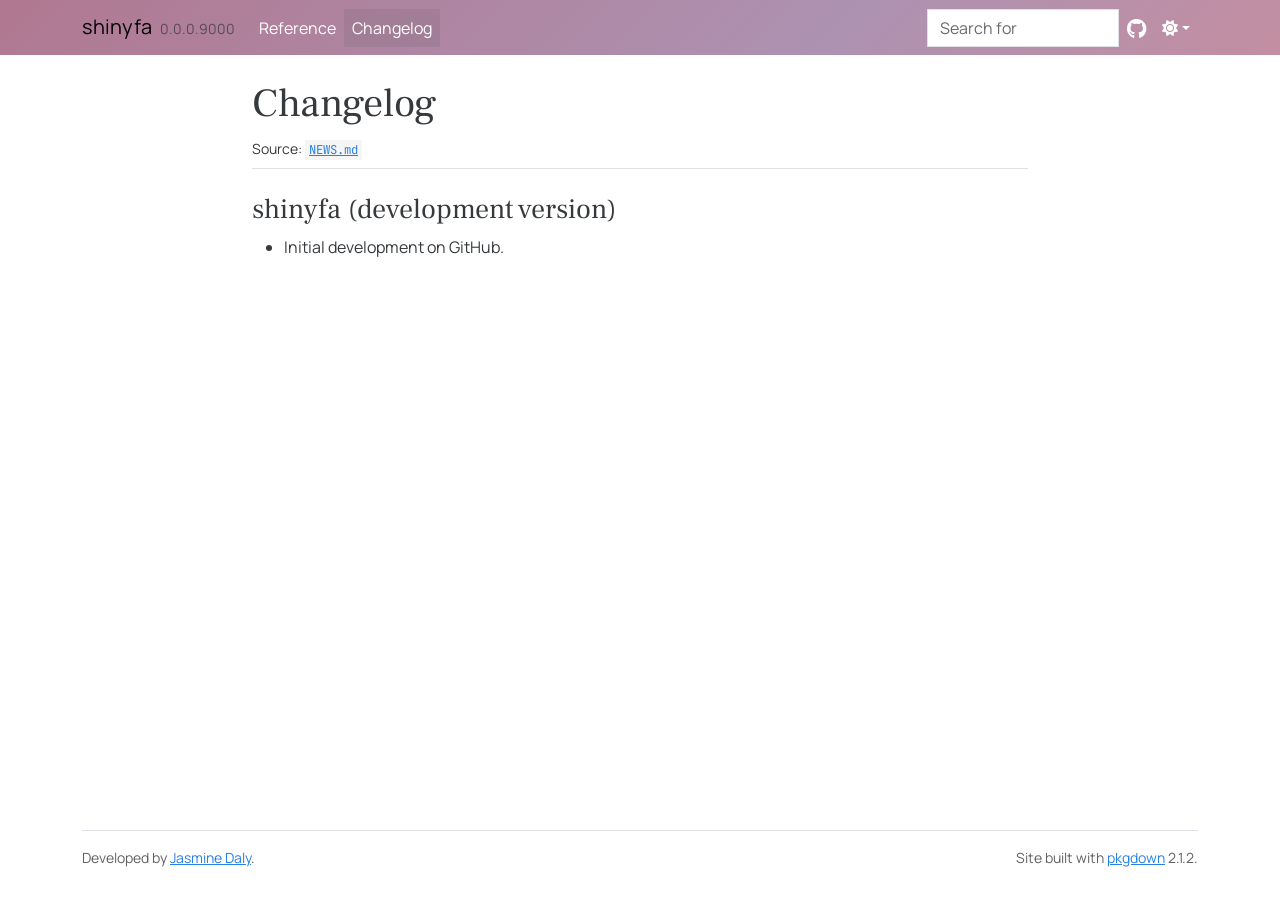
==== commit 4d4e052e: "Deploying to gh-pages from @ dalyanalytics/shinyfa@c464f90494cc8fdb41fefabd99bab39c0cb33f5e 🚀" ====
--- a/news/index.html
+++ b/news/index.html
@@ -1,5 +1,5 @@
 <!DOCTYPE html>
-<!-- Generated by pkgdown: do not edit by hand --><html lang="en"><head><meta http-equiv="Content-Type" content="text/html; charset=UTF-8"><meta charset="utf-8"><meta http-equiv="X-UA-Compatible" content="IE=edge"><meta name="viewport" content="width=device-width, initial-scale=1, shrink-to-fit=no"><title>Changelog • shinyfa</title><script src="../lightswitch.js"></script><script src="../deps/jquery-3.6.0/jquery-3.6.0.min.js"></script><meta name="viewport" content="width=device-width, initial-scale=1, shrink-to-fit=no"><link href="../deps/bootstrap-5.3.1/bootstrap.min.css" rel="stylesheet"><script src="../deps/bootstrap-5.3.1/bootstrap.bundle.min.js"></script><link href="../deps/Manrope-0.4.10/font.css" rel="stylesheet"><link href="../deps/JetBrains_Mono-0.4.10/font.css" rel="stylesheet"><link href="../deps/Frank_Ruhl_Libre-0.4.10/font.css" rel="stylesheet"><link href="../deps/font-awesome-6.5.2/css/all.min.css" rel="stylesheet"><link href="../deps/font-awesome-6.5.2/css/v4-shims.min.css" rel="stylesheet"><script src="../deps/headroom-0.11.0/headroom.min.js"></script><script src="../deps/headroom-0.11.0/jQuery.headroom.min.js"></script><script src="../deps/bootstrap-toc-1.0.1/bootstrap-toc.min.js"></script><script src="../deps/clipboard.js-2.0.11/clipboard.min.js"></script><script src="../deps/search-1.0.0/autocomplete.jquery.min.js"></script><script src="../deps/search-1.0.0/fuse.min.js"></script><script src="../deps/search-1.0.0/mark.min.js"></script><!-- pkgdown --><script src="../pkgdown.js"></script><meta property="og:title" content="Changelog"></head><body>
+<!-- Generated by pkgdown: do not edit by hand --><html lang="en"><head><meta http-equiv="Content-Type" content="text/html; charset=UTF-8"><meta charset="utf-8"><meta http-equiv="X-UA-Compatible" content="IE=edge"><meta name="viewport" content="width=device-width, initial-scale=1, shrink-to-fit=no"><title>Changelog • shinyfa</title><!-- favicons --><link rel="icon" type="image/png" sizes="96x96" href="../favicon-96x96.png"><link rel="icon" type="”image/svg+xml”" href="../favicon.svg"><link rel="apple-touch-icon" sizes="180x180" href="../apple-touch-icon.png"><link rel="icon" sizes="any" href="../favicon.ico"><link rel="manifest" href="../site.webmanifest"><script src="../lightswitch.js"></script><script src="../deps/jquery-3.6.0/jquery-3.6.0.min.js"></script><meta name="viewport" content="width=device-width, initial-scale=1, shrink-to-fit=no"><link href="../deps/bootstrap-5.3.1/bootstrap.min.css" rel="stylesheet"><script src="../deps/bootstrap-5.3.1/bootstrap.bundle.min.js"></script><link href="../deps/Manrope-0.4.10/font.css" rel="stylesheet"><link href="../deps/JetBrains_Mono-0.4.10/font.css" rel="stylesheet"><link href="../deps/Frank_Ruhl_Libre-0.4.10/font.css" rel="stylesheet"><link href="../deps/font-awesome-6.5.2/css/all.min.css" rel="stylesheet"><link href="../deps/font-awesome-6.5.2/css/v4-shims.min.css" rel="stylesheet"><script src="../deps/headroom-0.11.0/headroom.min.js"></script><script src="../deps/headroom-0.11.0/jQuery.headroom.min.js"></script><script src="../deps/bootstrap-toc-1.0.1/bootstrap-toc.min.js"></script><script src="../deps/clipboard.js-2.0.11/clipboard.min.js"></script><script src="../deps/search-1.0.0/autocomplete.jquery.min.js"></script><script src="../deps/search-1.0.0/fuse.min.js"></script><script src="../deps/search-1.0.0/mark.min.js"></script><!-- pkgdown --><script src="../pkgdown.js"></script><meta property="og:title" content="Changelog"></head><body>
     <a href="#main" class="visually-hidden-focusable">Skip to contents</a>
     <style>
  .navbar {background: linear-gradient(-45deg, #F9B397, #D68A93, #AD92B1, #B07891); background-size: 200% 100%; animation: gradient 15s ease infinite;}
@@ -21,6 +21,7 @@
 <li class="active nav-item"><a class="nav-link" href="../news/index.html">Changelog</a></li>
       </ul><ul class="navbar-nav"><li class="nav-item"><form class="form-inline" role="search">
  <input class="form-control" type="search" name="search-input" id="search-input" autocomplete="off" aria-label="Search site" placeholder="Search for" data-search-index="../search.json"></form></li>
+<li class="nav-item"><a class="external-link nav-link" href="https://github.com/dalyanalytics/shinyfa/" aria-label="GitHub"><span class="fa fab fa-github fa-lg"></span></a></li>
 <li class="nav-item dropdown">
   <button class="nav-link dropdown-toggle" type="button" id="dropdown-lightswitch" data-bs-toggle="dropdown" aria-expanded="false" aria-haspopup="true" aria-label="Light switch"><span class="fa fa-sun"></span></button>
   <ul class="dropdown-menu dropdown-menu-end" aria-labelledby="dropdown-lightswitch"><li><button class="dropdown-item" data-bs-theme-value="light"><span class="fa fa-sun"></span> Light</button></li>
@@ -36,7 +37,7 @@
   <main id="main" class="col-md-9"><div class="page-header">
 
       <h1>Changelog</h1>
-
+      <small>Source: <a href="https://github.com/dalyanalytics/shinyfa/blob/main/NEWS.md" class="external-link"><code>NEWS.md</code></a></small>
     </div>
 
     <div class="section level2">
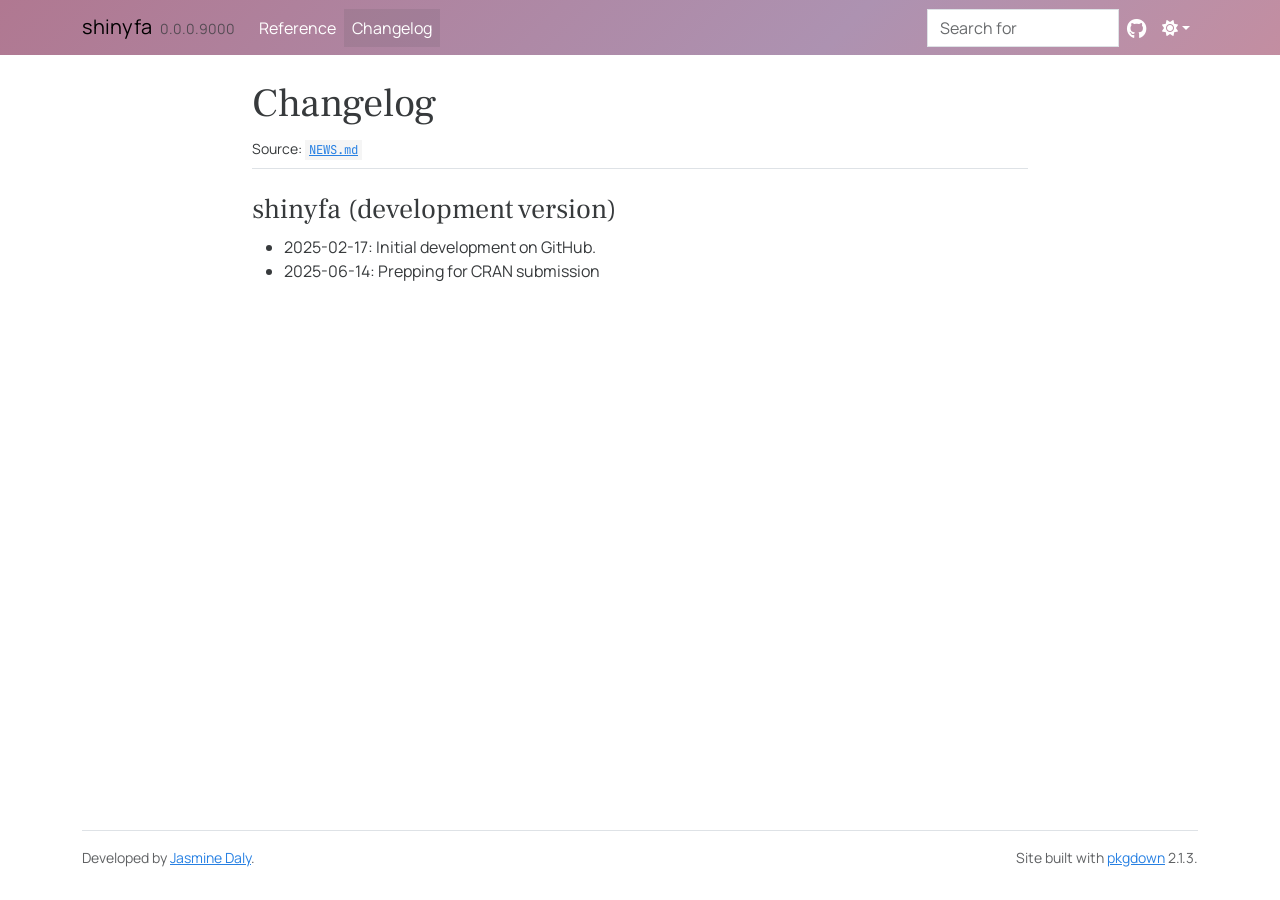
==== commit 872b6530: "Deploying to gh-pages from @ dalyanalytics/shinyfa@63261b92bdb71d892b8aab684cfa73e4d8b146cd 🚀" ====
--- a/news/index.html
+++ b/news/index.html
@@ -42,7 +42,8 @@
 
     <div class="section level2">
 <h2 class="pkg-version" data-toc-text="development version" id="shinyfa-development-version">shinyfa (development version)<a class="anchor" aria-label="anchor" href="#shinyfa-development-version"></a></h2>
-<ul><li>Initial development on GitHub.</li>
+<ul><li>2025-02-17: Initial development on GitHub.</li>
+<li>2025-06-14: Prepping for CRAN submission</li>
 </ul></div>
   </main></div>
 
@@ -52,7 +53,7 @@
 </div>
 
 <div class="pkgdown-footer-right">
-  <p>Site built with <a href="https://pkgdown.r-lib.org/" class="external-link">pkgdown</a> 2.1.2.</p>
+  <p>Site built with <a href="https://pkgdown.r-lib.org/" class="external-link">pkgdown</a> 2.1.3.</p>
 </div>
 
     </footer></div>
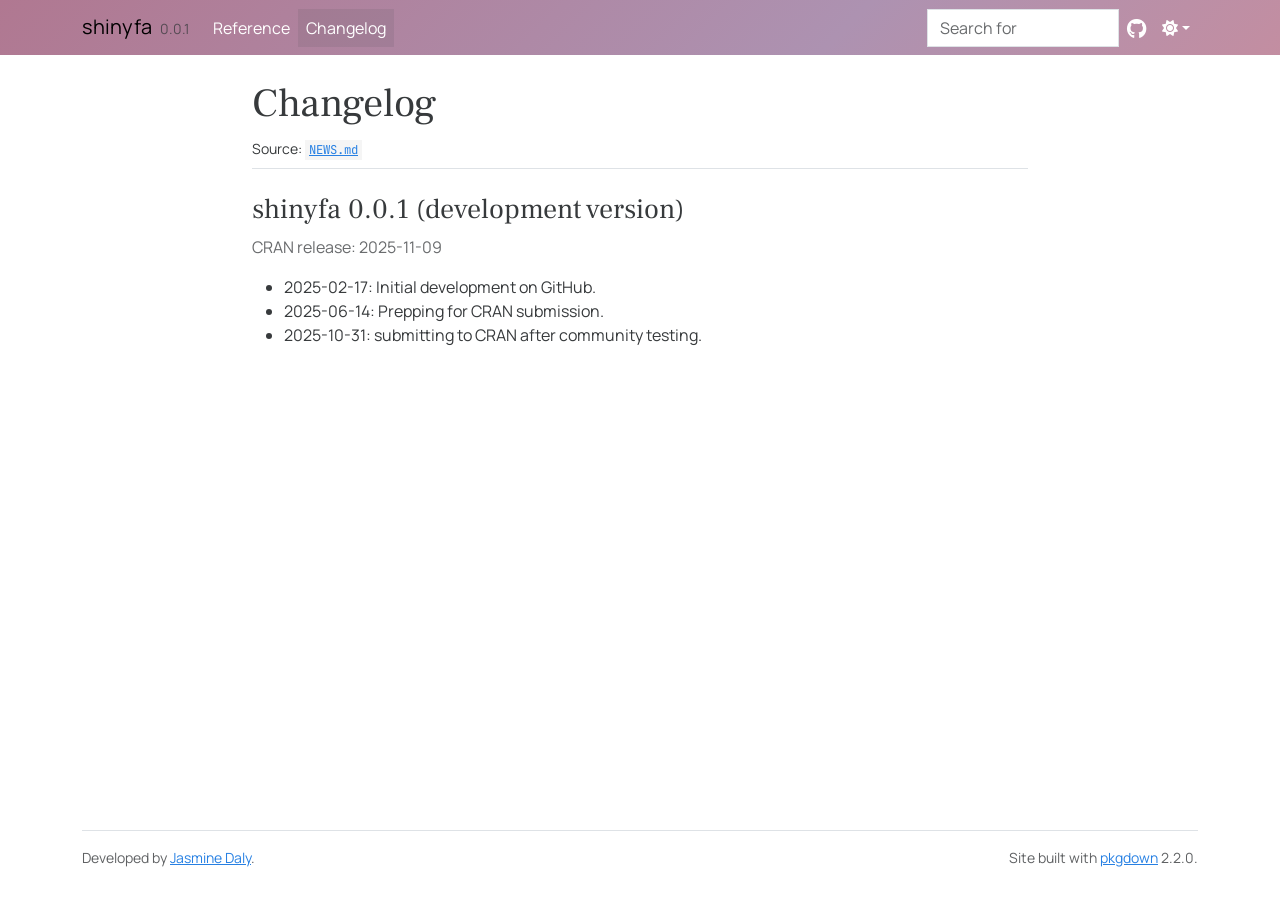
==== commit baadee9a: "Deploying to gh-pages from @ dalyanalytics/shinyfa@9cda78d59ac9a3d73783d948265d5af68f059918 🚀" ====
--- a/news/index.html
+++ b/news/index.html
@@ -9,7 +9,7 @@
 
     <a class="navbar-brand me-2" href="../index.html">shinyfa</a>
 
-    <small class="nav-text text-muted me-auto" data-bs-toggle="tooltip" data-bs-placement="bottom" title="">0.0.0.9000</small>
+    <small class="nav-text text-muted me-auto" data-bs-toggle="tooltip" data-bs-placement="bottom" title="">0.0.1</small>
 
 
     <button class="navbar-toggler" type="button" data-bs-toggle="collapse" data-bs-target="#navbar" aria-controls="navbar" aria-expanded="false" aria-label="Toggle navigation">
@@ -41,9 +41,10 @@
     </div>
 
     <div class="section level2">
-<h2 class="pkg-version" data-toc-text="development version" id="shinyfa-development-version">shinyfa (development version)<a class="anchor" aria-label="anchor" href="#shinyfa-development-version"></a></h2>
+<h2 class="pkg-version" data-toc-text="0.0.1" id="shinyfa-001-development-version">shinyfa 0.0.1 (development version)<a class="anchor" aria-label="anchor" href="#shinyfa-001-development-version"></a></h2><p class="text-muted">CRAN release: 2025-11-09</p>
 <ul><li>2025-02-17: Initial development on GitHub.</li>
-<li>2025-06-14: Prepping for CRAN submission</li>
+<li>2025-06-14: Prepping for CRAN submission.</li>
+<li>2025-10-31: submitting to CRAN after community testing.</li>
 </ul></div>
   </main></div>
 
@@ -53,7 +54,7 @@
 </div>
 
 <div class="pkgdown-footer-right">
-  <p>Site built with <a href="https://pkgdown.r-lib.org/" class="external-link">pkgdown</a> 2.1.3.</p>
+  <p>Site built with <a href="https://pkgdown.r-lib.org/" class="external-link">pkgdown</a> 2.2.0.</p>
 </div>
 
     </footer></div>
